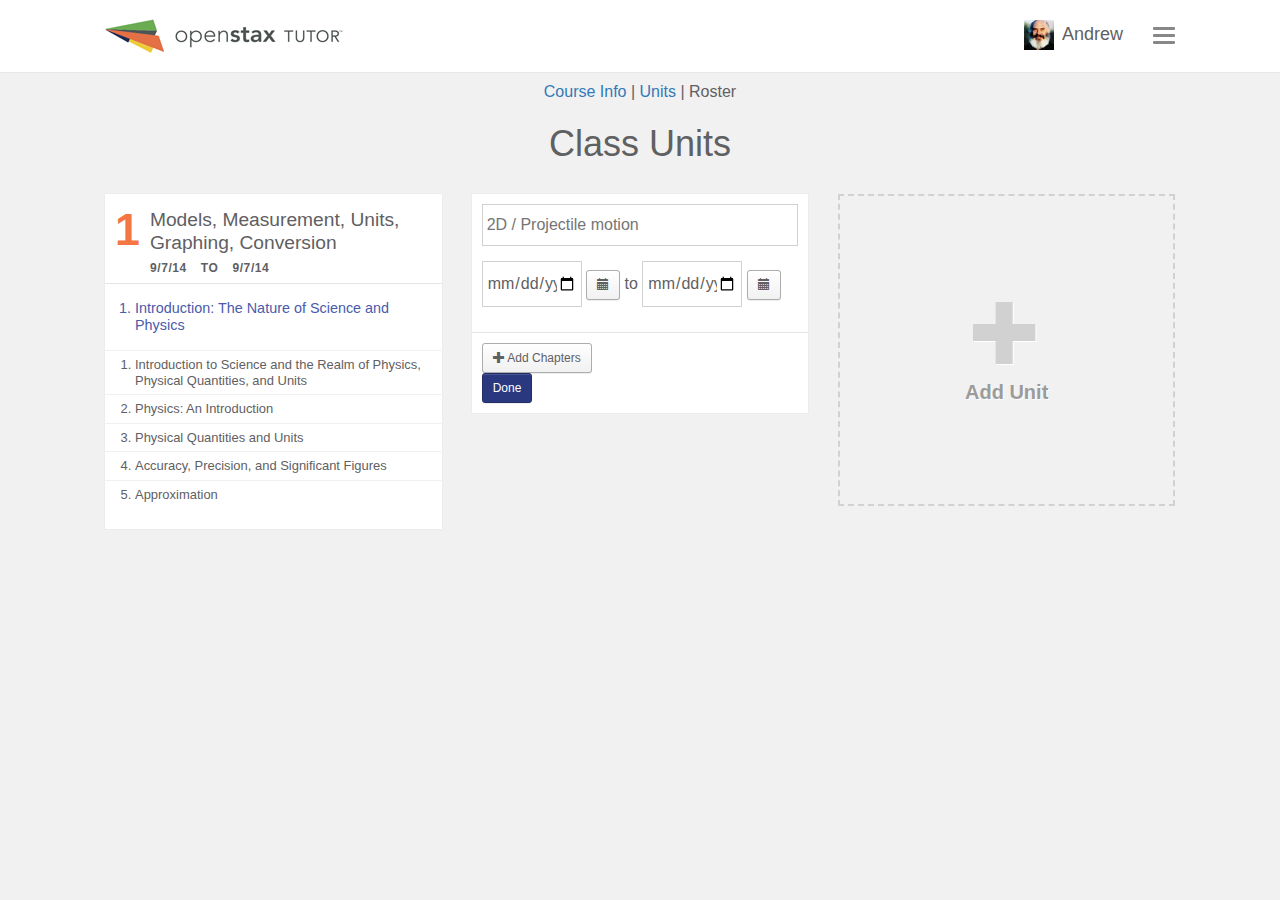
==== units.html @ 60418880 "First commit" ====
<!DOCTYPE html>
<html lang="en">
  <head>
    <meta charset="utf-8">
    <meta http-equiv="X-UA-Compatible" content="IE=edge">
    <meta name="viewport" content="width=device-width, initial-scale=1">
    <title>OpenStax</title>

    <!-- Bootstrap -->
    <link href="css/bootstrap.css" rel="stylesheet">
    <link href="css/bootstrap-theme.css" rel="stylesheet">

    <!-- HTML5 shim and Respond.js for IE8 support of HTML5 elements and media queries -->
    <!-- WARNING: Respond.js doesn't work if you view the page via file:// -->
    <!--[if lt IE 9]>
      <script src="https://oss.maxcdn.com/html5shiv/3.7.2/html5shiv.min.js"></script>
      <script src="https://oss.maxcdn.com/respond/1.4.2/respond.min.js"></script>
    <![endif]-->
  </head>
  <body>
  	<nav class="navbar navbar-default navbar-fixed-top" role="navigation">
      <div class="container-fluid">
        <!-- Brand and toggle get grouped for better mobile display -->
        <div class="navbar-header" >
          <button type="button" class="navbar-toggle collapsed" data-toggle="collapse" data-target="#bs-example-navbar-collapse-1">
            <span class="sr-only">Toggle navigation</span>
            <span class="icon-bar"></span>
            <span class="icon-bar"></span>
            <span class="icon-bar"></span>
          </button>
          <a class="navbar-brand" href="index.html"></a>
            <div class="logged-in">
                <img src="images/avatar-andrew.jpg"> Andrew
            </div>
        </div>
    
        <!-- Collect the nav links, forms, and other content for toggling -->
        <div class="collapse navbar-collapse" id="bs-example-navbar-collapse-1">
          </form>
          <ul class="nav navbar-nav navbar-right">
            <li><a href="#">Read</a></li>
            <li><a href="#">Work</a></li>
            <li><a href="#">Review</a></li>
            <!--<li class="dropdown">
              <a href="#" class="dropdown-toggle" data-toggle="dropdown" role="button" aria-expanded="false">Dropdown <span class="caret"></span></a>
              <ul class="dropdown-menu" role="menu">
                <li><a href="#">Action</a></li>
                <li><a href="#">Another action</a></li>
                <li><a href="#">Something else here</a></li>
                <li class="divider"></li>
                <li><a href="#">Separated link</a></li>
              </ul>
            </li>-->
          </ul>
        </div><!-- /.navbar-collapse -->
      </div><!-- /.container-fluid -->
    </nav>
    
    <div class="container-fluid">
        <div class="row text-center">
        	<a href="course.html">Course Info</a> | <a href="units.html">Units</a> | Roster
            <h1 class="text-center">Class Units</h1>
        </div>
        <div class="row">
        	<div class="col-lg-4">
            
            	<div class="box">
                
                	<div class="unit unit-title">
                    <div class="edit">
                        <button class="btn-sm btn-info"><i class="glyphicon glyphicon-edit"></i></button> <button class="btn-sm btn-info"><i class="glyphicon glypohicon-delete"></i> delete</button>
                    </div>
                        <span class="dropcap">1</span><h2>Models, Measurement, Units, Graphing, Conversion</h2>
                        <div class="unit-dates">9/7/14 to 9/7/14</div>
                    </div>
                    
                    <div class="unit">
                        <div class="panel-group" id="accordion-chap1">
                            <div class="panel panel-default">
                                <div class="panel-heading">
                                    <h3 class="panel-title">
                                        <a data-toggle="collapse" data-parent="#accordion-chap1" href="#collapseOne">
                                            <ol>
                                                <li>Introduction: The Nature of Science and Physics</li>
                                            </ol>
                                        </a>
                                    </h4>
                                </div>
                                <div id="collapseOne" class="panel-collapse collapse in">
                                    <div class="panel-body">
                                        <ol>
                                            <hr>
                                            <li>Introduction to Science and the Realm of Physics, Physical Quantities, and Units</li>
                                            <hr>
                                            <li>Physics: An Introduction</li>
                                            <hr>
                                            <li>Physical Quantities and Units</li>
                                            <hr>
                                            <li>Accuracy, Precision, and Significant Figures</li>
                                            <hr>
                                            <li>Approximation</li>
                                        </ol>
                                    </div>
                                </div>
                            </div>
                        </div>
                    </div>
                    
                </div>
                
            </div>
        	<div class="col-lg-4">
            	
                <div class="box">
                
                	<div class="unit unit-title">
                        <input type="text" placeholder="2D / Projectile motion">
                        <br>
                        <input type="date" placeholder="9/23/14"> <button class="btn-sm btn-info"><i class="glyphicon glyphicon-calendar"></i></button> to <input type="date" placeholder="9/24/14"> <button class="btn-sm btn-info"><i class="glyphicon glyphicon-calendar"></i>
                	</div>
                    
                    <div class="unit">
                        <button class="btn-sm btn-info"><i class="glyphicon glyphicon-plus"></i> Add Chapters</button>
                        <br>
                        <button class="btn-sm btn-default">Done</button>
                    </div>
                    
                </div>
                
            </div>
        	<div class="col-lg-4">
            	<div class="add-item ai-u">
                	<div>
                        <i class="glyphicon glyphicon-plus"></i><span>Add Unit</span>
                    </div>
                </div>
            </div>
        </div>
    </div>

    <!-- jQuery (necessary for Bootstrap's JavaScript plugins) -->
    <script src="https://ajax.googleapis.com/ajax/libs/jquery/1.11.1/jquery.min.js"></script>
    <!-- Include all compiled plugins (below), or include individual files as needed -->
    <script src="js/bootstrap.min.js"></script>
  </body>
</html>
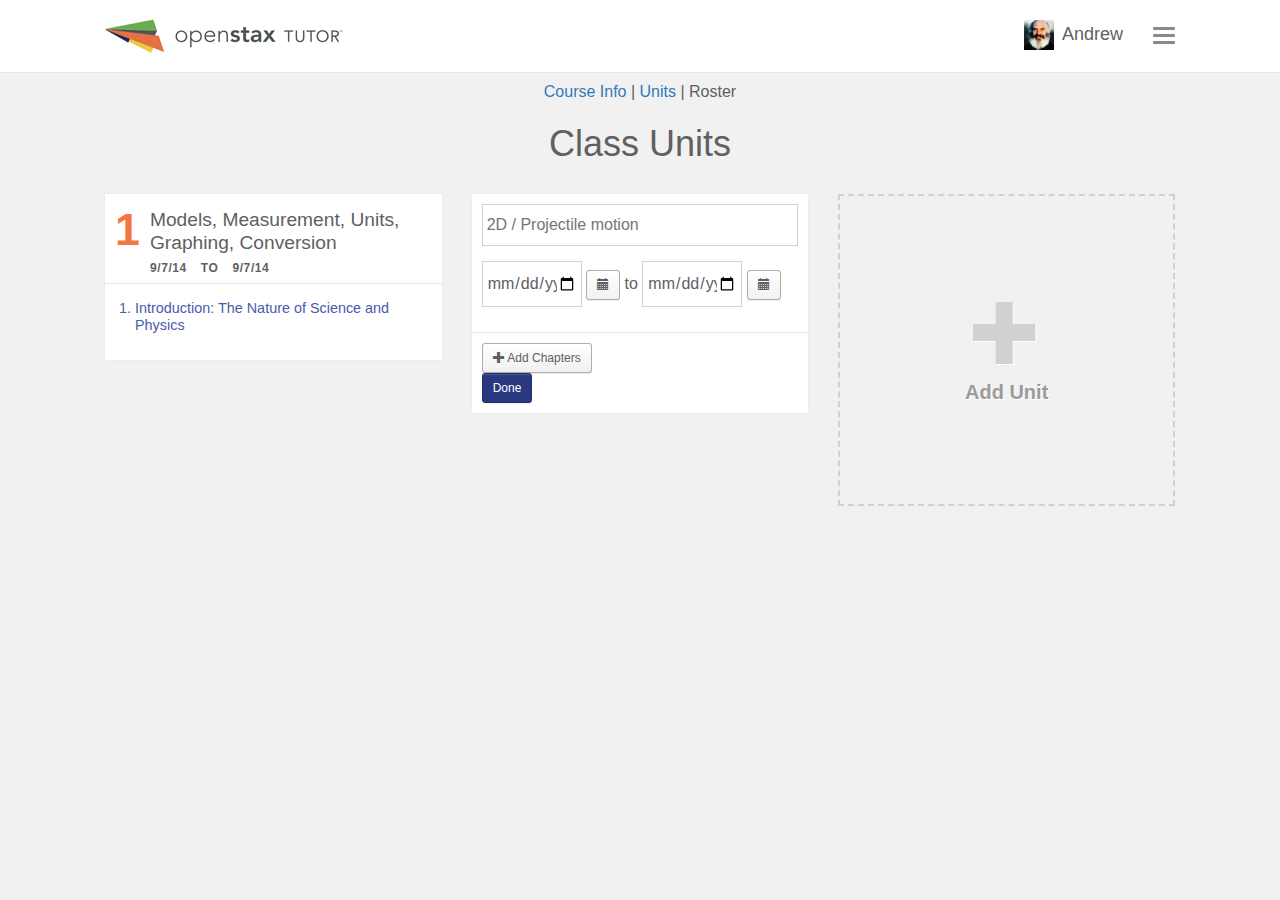
==== commit 0d90b0eb: "Adding links to index" ====
--- a/units.html
+++ b/units.html
@@ -86,7 +86,7 @@
                                         </a>
                                     </h4>
                                 </div>
-                                <div id="collapseOne" class="panel-collapse collapse in">
+                                <div id="collapseOne" class="panel-collapse collapse">
                                     <div class="panel-body">
                                         <ol>
                                             <hr>
